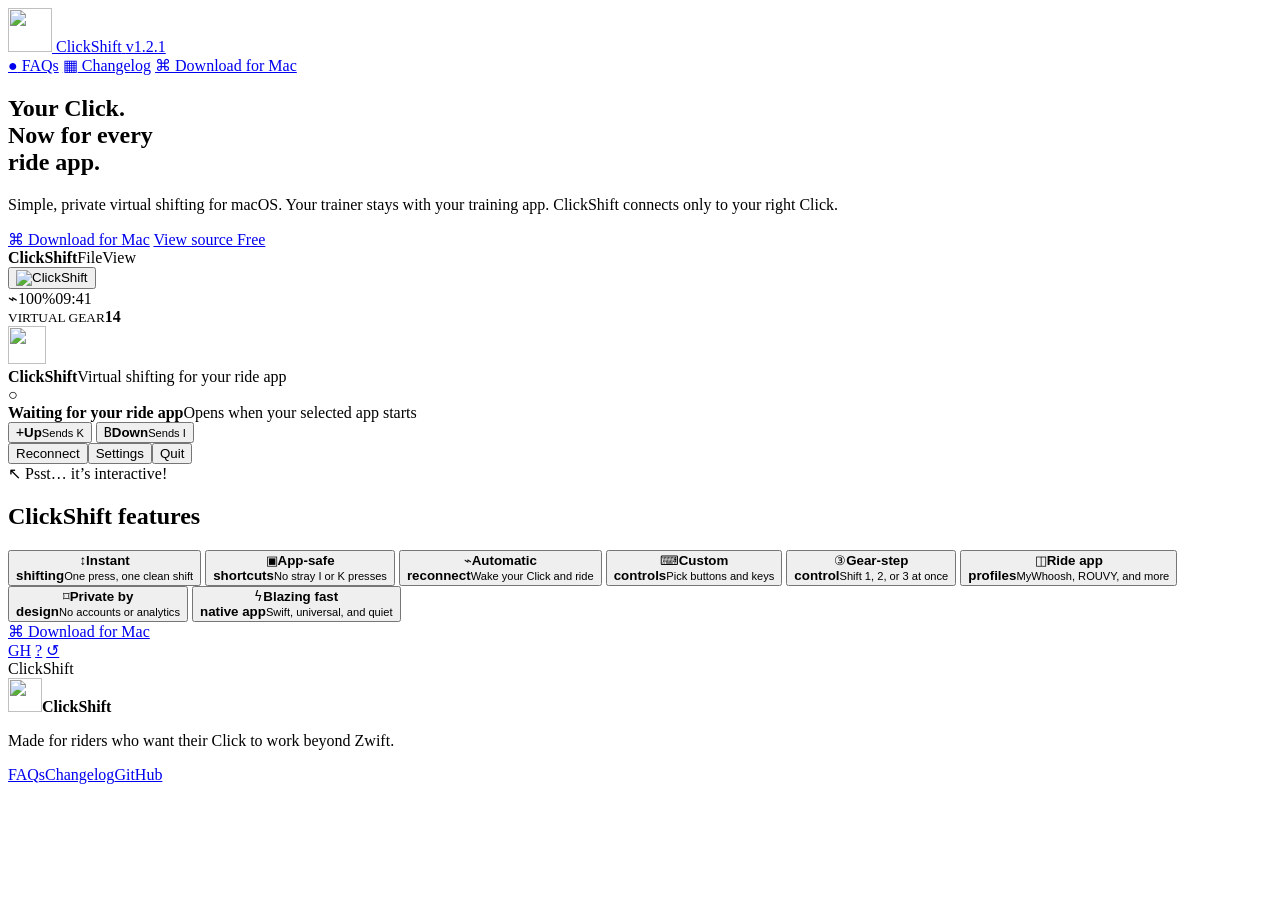
==== website/index.html @ be707334 "Add ClickShift website for Vercel" ====
<!doctype html>
<html lang="en">
<head>
  <meta charset="utf-8">
  <meta name="viewport" content="width=device-width, initial-scale=1">
  <meta name="theme-color" content="#fff1df">
  <meta name="description" content="Use your right-hand Zwift Click v2 to shift in MyWhoosh and other keyboard-controlled training apps on Mac.">
  <link rel="icon" href="/favicon.svg" type="image/svg+xml">
  <link rel="stylesheet" href="/assets/site.css">
  <title>ClickShift — Virtual shifting for Mac</title>
</head>
<body>
  <header class="site-header shell">
    <a class="brand" href="/" aria-label="ClickShift home">
      <img src="/assets/clickshift-icon.png" alt="" width="44" height="44">
      <span>ClickShift</span>
    </a>
    <a class="version-chip" href="/changelog/" aria-label="View ClickShift changelog">v1.2.1</a>
    <nav aria-label="Primary navigation">
      <a href="/faqs/"><span class="nav-icon">●</span> FAQs</a>
      <a href="/changelog/"><span class="nav-icon">▦</span> Changelog</a>
      <a class="nav-download" href="/download/"><span>⌘</span> Download for Mac</a>
    </nav>
  </header>

  <main>
    <section class="hero shell" aria-labelledby="hero-title">
      <div class="hero-copy">
        <h1 id="hero-title">Your Click.<br>Now for every<br><span class="marker">ride app.</span></h1>
        <p class="hero-summary">Simple, private virtual shifting for macOS. Your trainer stays with your training app. ClickShift connects only to your right Click.</p>
        <div class="hero-actions">
          <a class="button button-dark" href="https://github.com/prioneto/ClickShift/releases/download/v1.2.1/ClickShift-v1.2.1-macOS-universal.zip"><span>⌘</span> Download for Mac</a>
          <a class="button button-soft" href="https://github.com/prioneto/ClickShift">View source <span class="button-tag">Free</span></a>
        </div>
      </div>

      <div class="demo-stage">
      <div class="desktop-demo" id="demo" data-state="idle" aria-label="Interactive ClickShift demonstration">
        <div class="desktop-menubar">
          <div class="menu-left"><span class="traffic-lights" aria-hidden="true"><i></i><i></i><i></i></span><b>ClickShift</b><span>File</span><span>View</span></div>
          <button class="menu-clickshift" id="menuToggle" aria-expanded="true" aria-controls="clickshiftPanel">
            <img src="/assets/clickshift-icon.png" alt="ClickShift" width="22" height="22">
            <span class="menu-status-dot"></span>
          </button>
          <div class="menu-right"><span>⌁</span><span>100%</span><span>09:41</span></div>
        </div>
        <div class="desktop-content">
          <div class="gear-readout"><small>VIRTUAL GEAR</small><strong id="gearNumber">14</strong></div>
        </div>

        <div class="clickshift-panel" id="clickshiftPanel">
          <div class="panel-head">
            <img src="/assets/clickshift-icon.png" alt="" width="38" height="38">
            <div><b>ClickShift</b><span>Virtual shifting for your ride app</span></div>
            <i class="panel-dot"></i>
          </div>
          <div class="connection-row">
            <span class="connection-symbol">○</span>
            <div><b id="connectionTitle">Waiting for your ride app</b><span id="connectionDetail">Opens when your selected app starts</span></div>
          </div>
          <div class="shift-row">
            <button class="shift-control" data-shift="up"><kbd>+</kbd><span><b>Up</b><small>Sends K</small></span></button>
            <span class="shift-divider"></span>
            <button class="shift-control" data-shift="down"><kbd>B</kbd><span><b>Down</b><small>Sends I</small></span></button>
          </div>
          <div class="panel-footer"><button type="button">Reconnect</button><span></span><button type="button">Settings</button><button type="button">Quit</button></div>
        </div>
      </div>
      <div class="demo-hint">↖ Psst… it’s interactive!</div>
      </div>
    </section>

    <section class="feature-section shell" aria-labelledby="features-title">
      <h2 id="features-title" class="sr-only">ClickShift features</h2>
      <div class="feature-grid">
        <button class="feature" data-demo-state="connected"><span class="feature-icon">↕</span><b>Instant<br>shifting</b><small>One press, one clean shift</small></button>
        <button class="feature" data-demo-state="safe"><span class="feature-icon">▣</span><b>App-safe<br>shortcuts</b><small>No stray I or K presses</small></button>
        <button class="feature" data-demo-state="searching"><span class="feature-icon">⌁</span><b>Automatic<br>reconnect</b><small>Wake your Click and ride</small></button>
        <button class="feature" data-demo-state="mapping"><span class="feature-icon">⌨</span><b>Custom<br>controls</b><small>Pick buttons and keys</small></button>
        <button class="feature" data-demo-state="step"><span class="feature-icon">③</span><b>Gear-step<br>control</b><small>Shift 1, 2, or 3 at once</small></button>
        <button class="feature" data-demo-state="profile"><span class="feature-icon">◫</span><b>Ride app<br>profiles</b><small>MyWhoosh, ROUVY, and more</small></button>
        <button class="feature" data-demo-state="private"><span class="feature-icon">⌑</span><b>Private by<br>design</b><small>No accounts or analytics</small></button>
        <button class="feature" data-demo-state="native"><span class="feature-icon">ϟ</span><b>Blazing fast<br>native app</b><small>Swift, universal, and quiet</small></button>
      </div>
      <a class="button button-dark center-download" href="https://github.com/prioneto/ClickShift/releases/download/v1.2.1/ClickShift-v1.2.1-macOS-universal.zip"><span>⌘</span> Download for Mac</a>
    </section>

    <section class="wordmark-section shell" aria-label="ClickShift">
      <div class="social-row">
        <a href="https://github.com/prioneto/ClickShift" aria-label="ClickShift on GitHub">GH</a>
        <a href="/faqs/" aria-label="ClickShift frequently asked questions">?</a>
        <a href="/changelog/" aria-label="ClickShift changelog">↺</a>
      </div>
      <div class="giant-wordmark">ClickShift</div>
    </section>
  </main>

  <footer class="site-footer shell">
    <div class="footer-brand"><img src="/assets/clickshift-icon.png" alt="" width="34" height="34"><b>ClickShift</b></div>
    <p>Made for riders who want their Click to work beyond Zwift.</p>
    <div class="footer-links"><a href="/faqs/">FAQs</a><a href="/changelog/">Changelog</a><a href="https://github.com/prioneto/ClickShift">GitHub</a></div>
  </footer>
  <script src="/assets/site.js"></script>
</body>
</html>
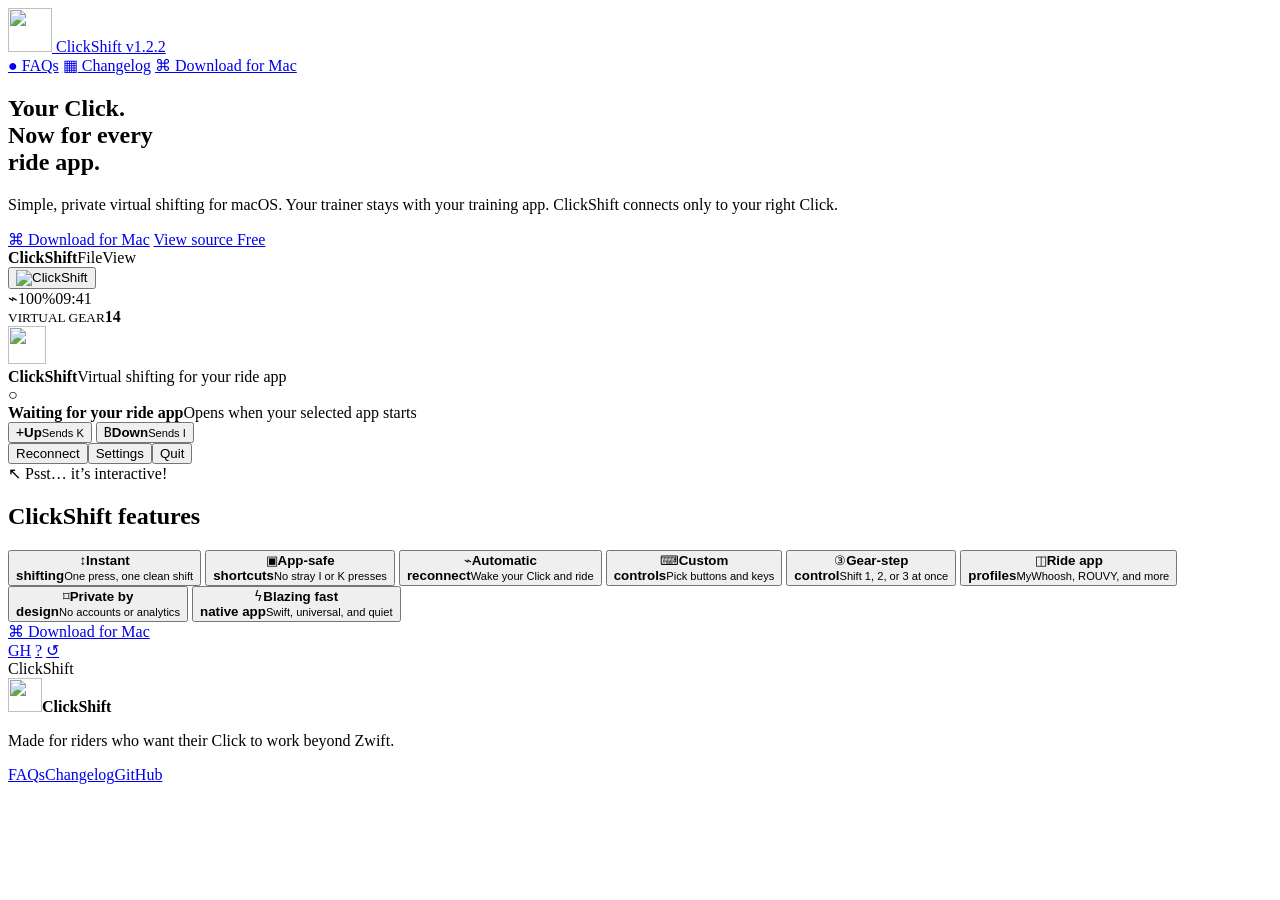
==== commit c6d57bb7: "Prepare ClickShift 1.2.2 release" ====
--- a/website/index.html
+++ b/website/index.html
@@ -15,7 +15,7 @@
       <img src="/assets/clickshift-icon.png" alt="" width="44" height="44">
       <span>ClickShift</span>
     </a>
-    <a class="version-chip" href="/changelog/" aria-label="View ClickShift changelog">v1.2.1</a>
+    <a class="version-chip" href="/changelog/" aria-label="View ClickShift changelog">v1.2.2</a>
     <nav aria-label="Primary navigation">
       <a href="/faqs/"><span class="nav-icon">●</span> FAQs</a>
       <a href="/changelog/"><span class="nav-icon">▦</span> Changelog</a>
@@ -29,7 +29,7 @@
         <h1 id="hero-title">Your Click.<br>Now for every<br><span class="marker">ride app.</span></h1>
         <p class="hero-summary">Simple, private virtual shifting for macOS. Your trainer stays with your training app. ClickShift connects only to your right Click.</p>
         <div class="hero-actions">
-          <a class="button button-dark" href="https://github.com/prioneto/ClickShift/releases/download/v1.2.1/ClickShift-v1.2.1-macOS-universal.zip"><span>⌘</span> Download for Mac</a>
+          <a class="button button-dark" href="https://github.com/prioneto/ClickShift/releases/download/v1.2.2/ClickShift-v1.2.2-macOS-universal.zip"><span>⌘</span> Download for Mac</a>
           <a class="button button-soft" href="https://github.com/prioneto/ClickShift">View source <span class="button-tag">Free</span></a>
         </div>
       </div>
@@ -82,7 +82,7 @@
         <button class="feature" data-demo-state="private"><span class="feature-icon">⌑</span><b>Private by<br>design</b><small>No accounts or analytics</small></button>
         <button class="feature" data-demo-state="native"><span class="feature-icon">ϟ</span><b>Blazing fast<br>native app</b><small>Swift, universal, and quiet</small></button>
       </div>
-      <a class="button button-dark center-download" href="https://github.com/prioneto/ClickShift/releases/download/v1.2.1/ClickShift-v1.2.1-macOS-universal.zip"><span>⌘</span> Download for Mac</a>
+      <a class="button button-dark center-download" href="https://github.com/prioneto/ClickShift/releases/download/v1.2.2/ClickShift-v1.2.2-macOS-universal.zip"><span>⌘</span> Download for Mac</a>
     </section>
 
     <section class="wordmark-section shell" aria-label="ClickShift">
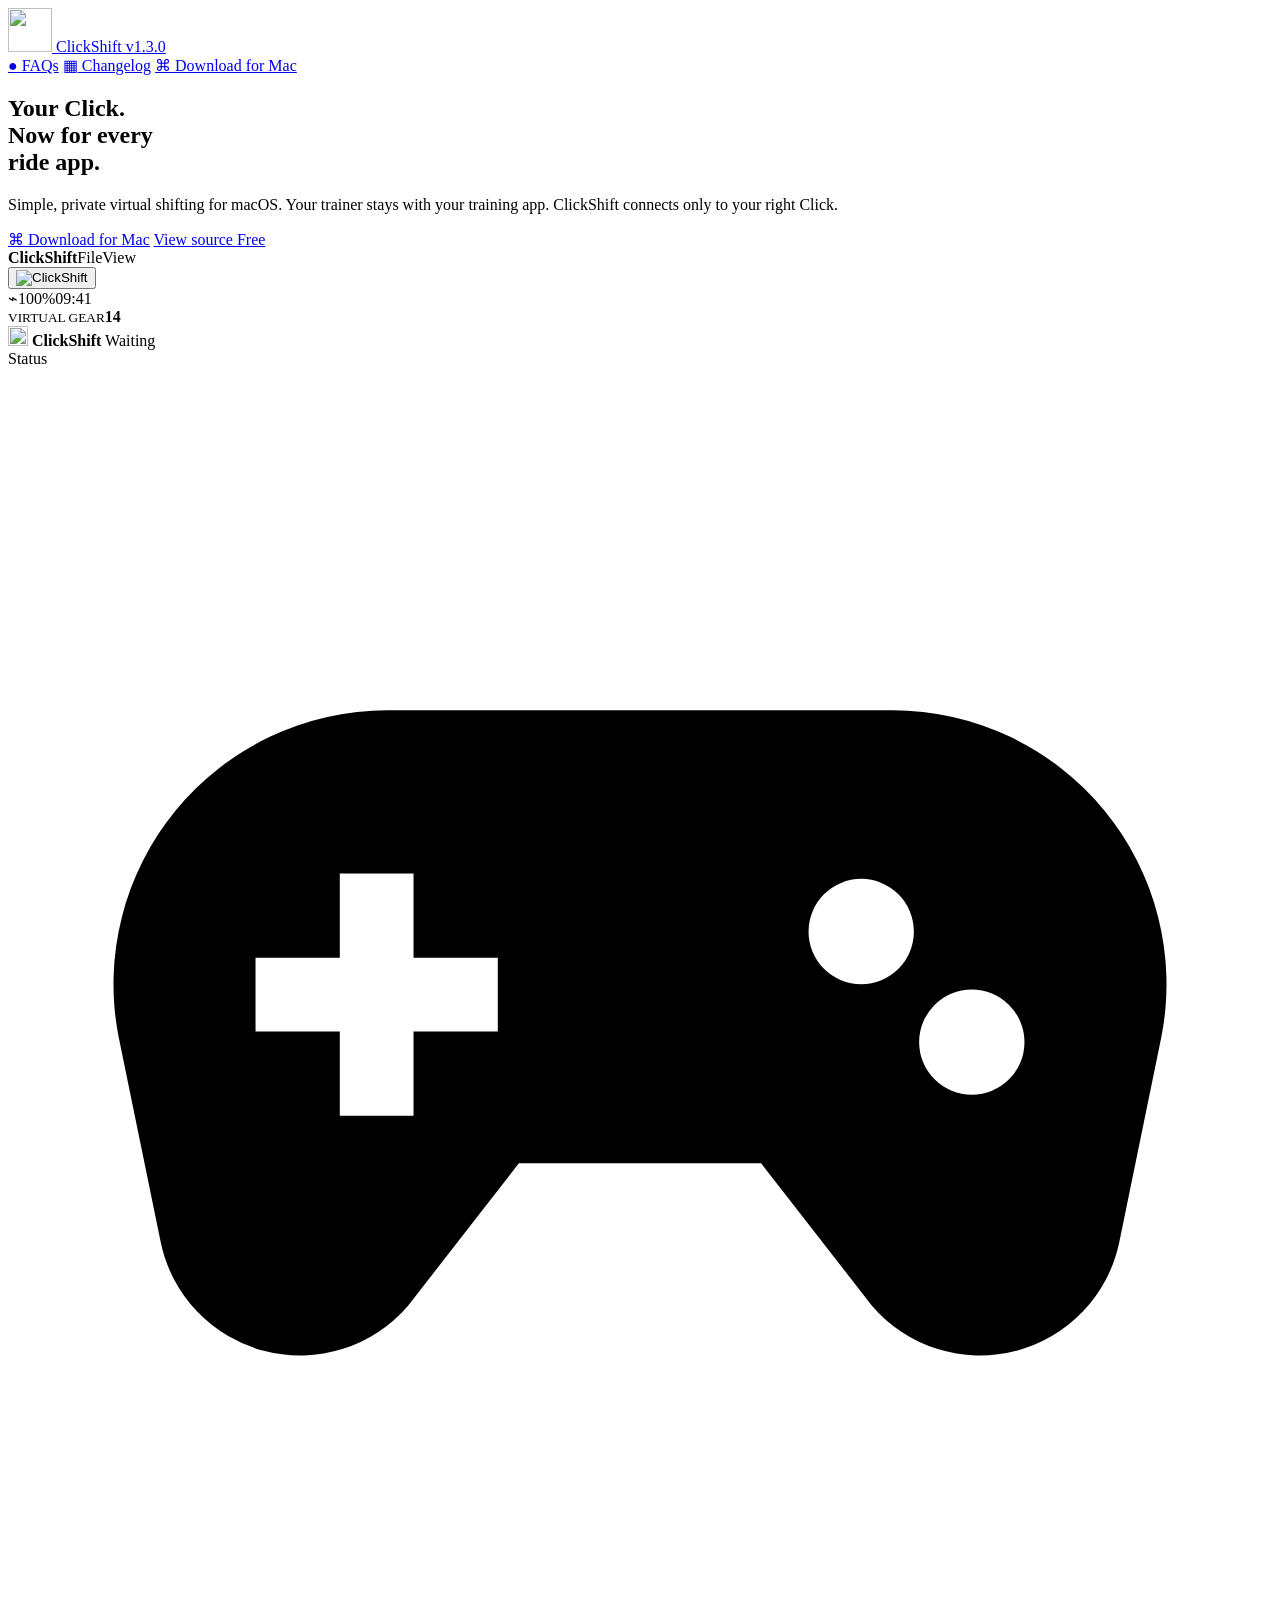
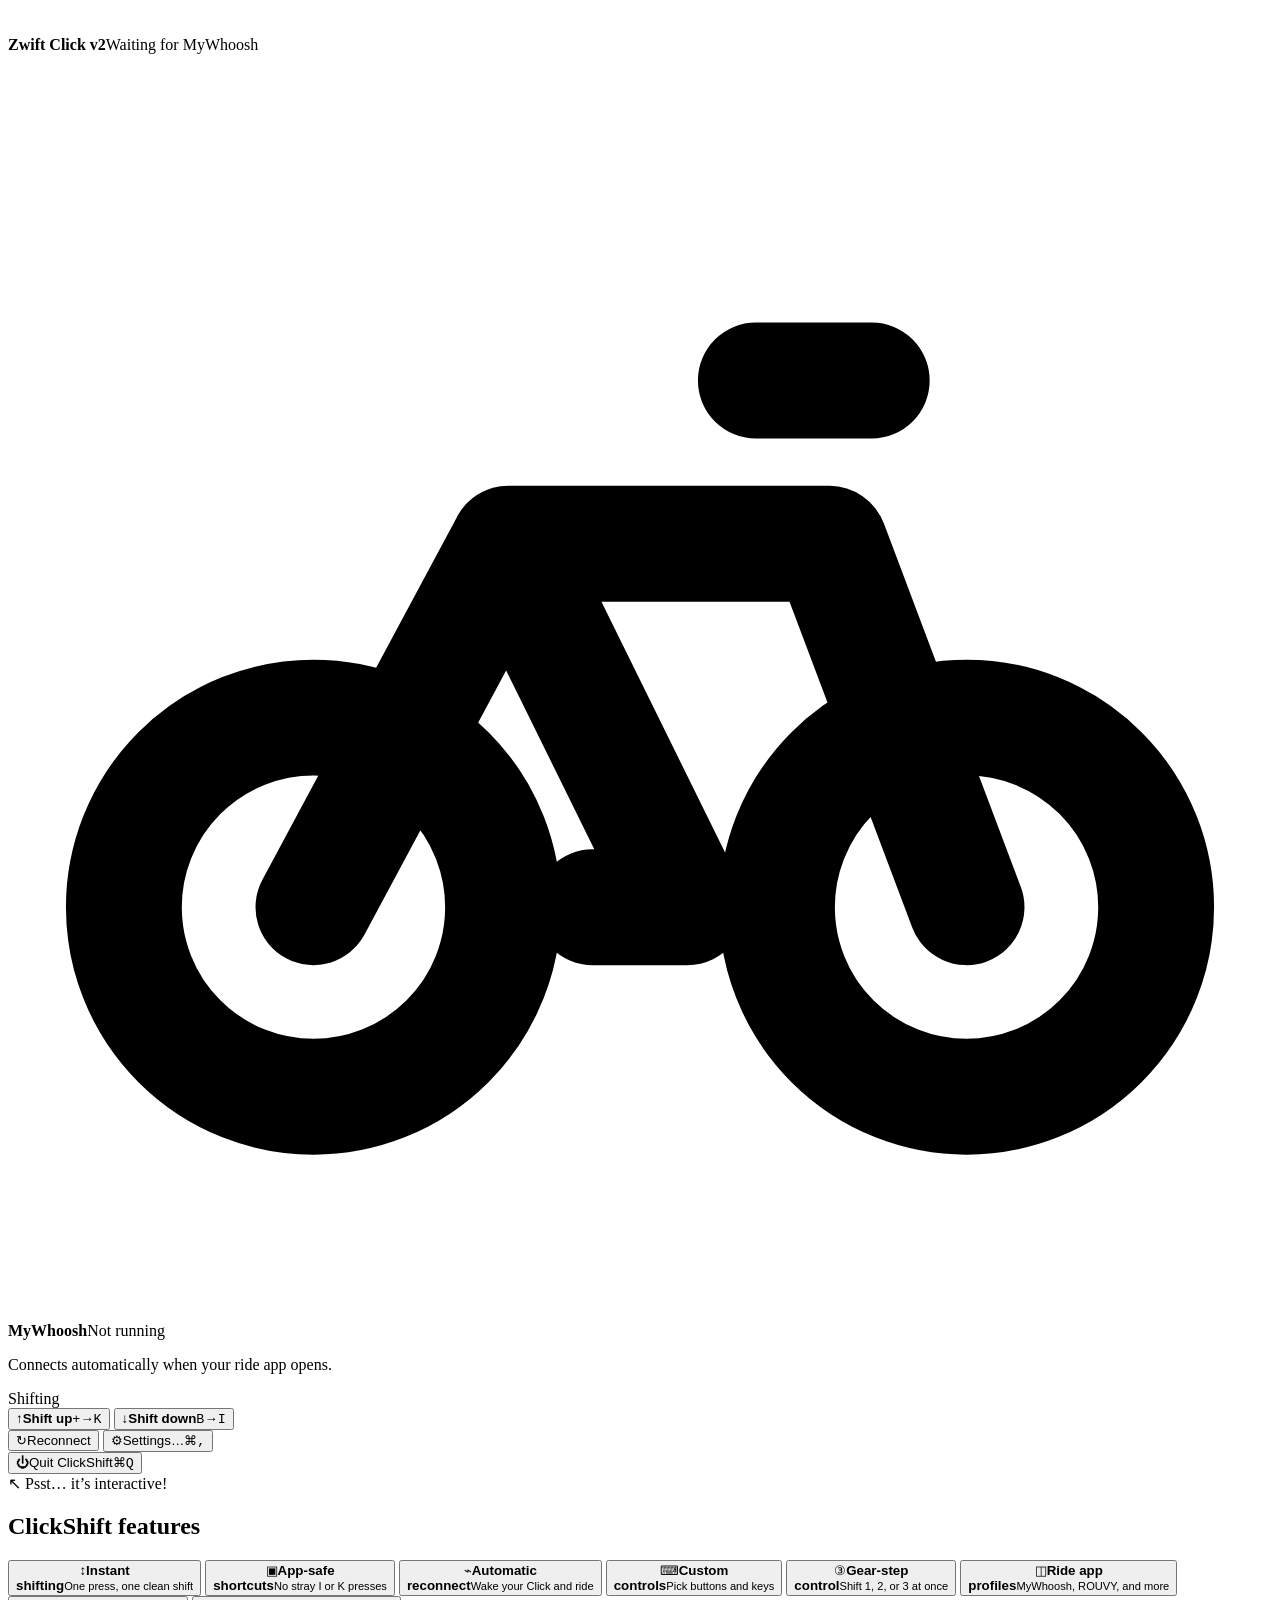
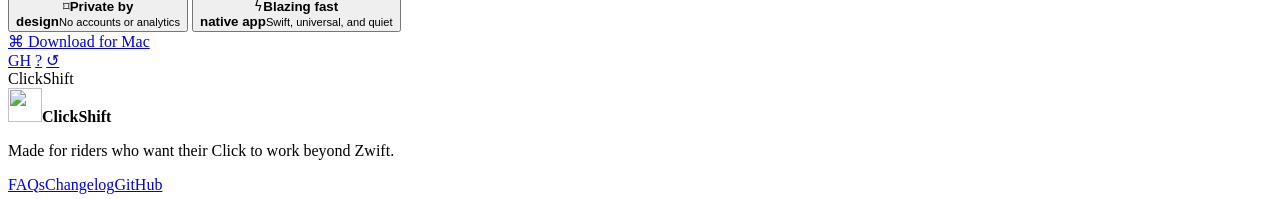
==== commit b57ea630: "Prepare ClickShift 1.3.0 release Bump the app to 1.3.0 (build 3), add release notes, and update the " ====
--- a/website/index.html
+++ b/website/index.html
@@ -15,7 +15,7 @@
       <img src="/assets/clickshift-icon.png" alt="" width="44" height="44">
       <span>ClickShift</span>
     </a>
-    <a class="version-chip" href="/changelog/" aria-label="View ClickShift changelog">v1.2.2</a>
+    <a class="version-chip" href="/changelog/" aria-label="View ClickShift changelog">v1.3.0</a>
     <nav aria-label="Primary navigation">
       <a href="/faqs/"><span class="nav-icon">●</span> FAQs</a>
       <a href="/changelog/"><span class="nav-icon">▦</span> Changelog</a>
@@ -29,7 +29,7 @@
         <h1 id="hero-title">Your Click.<br>Now for every<br><span class="marker">ride app.</span></h1>
         <p class="hero-summary">Simple, private virtual shifting for macOS. Your trainer stays with your training app. ClickShift connects only to your right Click.</p>
         <div class="hero-actions">
-          <a class="button button-dark" href="https://github.com/prioneto/ClickShift/releases/download/v1.2.2/ClickShift-v1.2.2-macOS-universal.zip"><span>⌘</span> Download for Mac</a>
+          <a class="button button-dark" href="https://github.com/prioneto/ClickShift/releases/download/v1.3.0/ClickShift-v1.3.0-macOS-universal.zip"><span>⌘</span> Download for Mac</a>
           <a class="button button-soft" href="https://github.com/prioneto/ClickShift">View source <span class="button-tag">Free</span></a>
         </div>
       </div>
@@ -50,20 +50,30 @@
 
         <div class="clickshift-panel" id="clickshiftPanel">
           <div class="panel-head">
-            <img src="/assets/clickshift-icon.png" alt="" width="38" height="38">
-            <div><b>ClickShift</b><span>Virtual shifting for your ride app</span></div>
-            <i class="panel-dot"></i>
+            <img src="/assets/clickshift-icon.png" alt="" width="20" height="20">
+            <b>ClickShift</b>
+            <span class="panel-badge"><i class="panel-dot"></i><span id="panelBadge">Waiting</span></span>
           </div>
-          <div class="connection-row">
-            <span class="connection-symbol">○</span>
-            <div><b id="connectionTitle">Waiting for your ride app</b><span id="connectionDetail">Opens when your selected app starts</span></div>
+          <div class="panel-separator"></div>
+          <div class="panel-label">Status</div>
+          <div class="device-row">
+            <span class="device-glyph" id="clickGlyph"><svg viewBox="0 0 24 24" aria-hidden="true"><path fill="currentColor" fill-rule="evenodd" d="M7.2 6.5h9.6a5.2 5.2 0 0 1 5.1 6.2l-.8 3.9a2.7 2.7 0 0 1-4.7 1.2l-2.1-2.7H9.7l-2.1 2.7a2.7 2.7 0 0 1-4.7-1.2l-.8-3.9a5.2 5.2 0 0 1 5.1-6.2ZM6.3 9.6v1.6H4.7v1.4h1.6v1.6h1.4v-1.6h1.6v-1.4H7.7V9.6H6.3Zm9.9.1a1 1 0 1 0 0 2 1 1 0 0 0 0-2Zm2.1 2.1a1 1 0 1 0 0 2 1 1 0 0 0 0-2Z"/></svg></span>
+            <div><b>Zwift Click v2</b><span id="clickStatus">Waiting for MyWhoosh</span></div>
           </div>
-          <div class="shift-row">
-            <button class="shift-control" data-shift="up"><kbd>+</kbd><span><b>Up</b><small>Sends K</small></span></button>
-            <span class="shift-divider"></span>
-            <button class="shift-control" data-shift="down"><kbd>B</kbd><span><b>Down</b><small>Sends I</small></span></button>
+          <div class="device-row">
+            <span class="device-glyph" id="appGlyph"><svg viewBox="0 0 24 24" aria-hidden="true" fill="none" stroke="currentColor" stroke-width="2.2" stroke-linecap="round" stroke-linejoin="round"><circle cx="5.8" cy="16.2" r="3.6"/><circle cx="18.2" cy="16.2" r="3.6"/><path d="m5.8 16.2 3.7-6.9h6.1l2.6 6.9M9.5 9.3l3.4 6.9h-1.8M14.2 6.2h2.2"/></svg></span>
+            <div><b>MyWhoosh</b><span id="appStatus">Not running</span></div>
           </div>
-          <div class="panel-footer"><button type="button">Reconnect</button><span></span><button type="button">Settings</button><button type="button">Quit</button></div>
+          <p class="panel-hint" id="panelHint">Connects automatically when your ride app opens.</p>
+          <div class="panel-separator"></div>
+          <div class="panel-label">Shifting</div>
+          <button class="shift-control" type="button" data-shift="up"><span class="shift-arrow">↑</span><b>Shift up</b><span class="shift-caps"><kbd class="round">+</kbd><i>→</i><kbd>K</kbd></span></button>
+          <button class="shift-control" type="button" data-shift="down"><span class="shift-arrow">↓</span><b>Shift down</b><span class="shift-caps"><kbd class="round">B</kbd><i>→</i><kbd>I</kbd></span></button>
+          <div class="panel-separator"></div>
+          <button class="panel-item" type="button"><span>↻</span>Reconnect</button>
+          <button class="panel-item" type="button"><span>⚙</span>Settings…<kbd>⌘,</kbd></button>
+          <div class="panel-separator"></div>
+          <button class="panel-item" type="button"><span>⏻</span>Quit ClickShift<kbd>⌘Q</kbd></button>
         </div>
       </div>
       <div class="demo-hint">↖ Psst… it’s interactive!</div>
@@ -82,7 +92,7 @@
         <button class="feature" data-demo-state="private"><span class="feature-icon">⌑</span><b>Private by<br>design</b><small>No accounts or analytics</small></button>
         <button class="feature" data-demo-state="native"><span class="feature-icon">ϟ</span><b>Blazing fast<br>native app</b><small>Swift, universal, and quiet</small></button>
       </div>
-      <a class="button button-dark center-download" href="https://github.com/prioneto/ClickShift/releases/download/v1.2.2/ClickShift-v1.2.2-macOS-universal.zip"><span>⌘</span> Download for Mac</a>
+      <a class="button button-dark center-download" href="https://github.com/prioneto/ClickShift/releases/download/v1.3.0/ClickShift-v1.3.0-macOS-universal.zip"><span>⌘</span> Download for Mac</a>
     </section>
 
     <section class="wordmark-section shell" aria-label="ClickShift">
